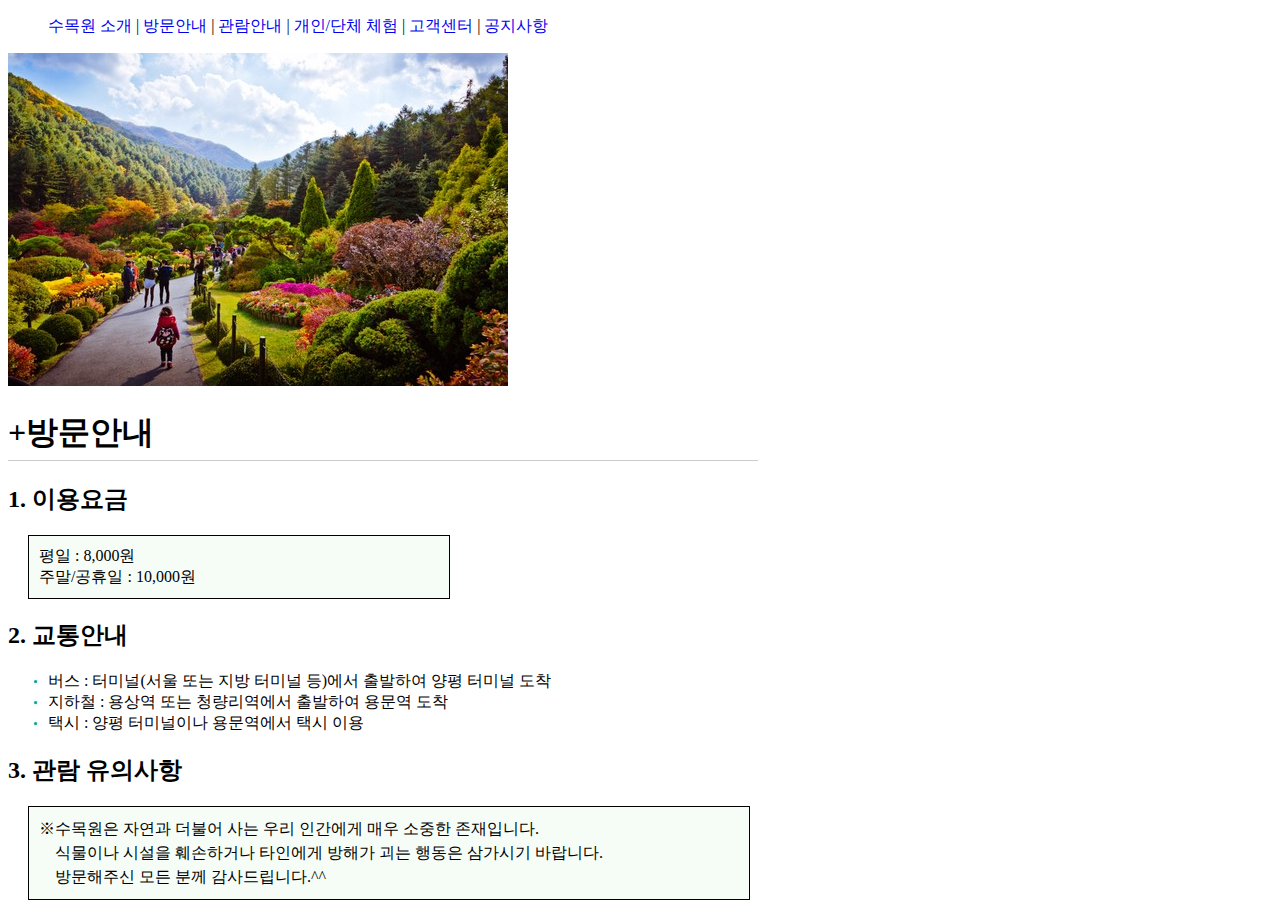
==== index.html @ 5f0e466b "Add files via upload" ====
<!DOCTYPE html>
<html lang="en" dir="ltr">
  <head>
    <meta charset="utf-8">
    <title>아침고요수목원</title>
    <style>
      ul{
        list-style-type:none;
      }
      #menu li{
        margin-top:5px;
        display:inline;
      }
      #visit_info{
        width:750px;
        padding-bottom:5px;
        border-bottom:solid 1px #cccccc;
      }
      #fee{
        width:400px;
        margin:20px;
        padding:10px;
        border:solid 1px; #bcd3be;
        background-color:#f6fdf7;
      }
      #traffic li{
        list-style-image:url("bulit_green.gif")
      }
      #comment{
        width:700px;
        margin:20px;
        padding:10px;
        border:solid 1px; #bcd3be;
        background-color:#f6fdf7;
        line-height:150%;
      }
      a:link {
        text-decoration:none;
      }


    </style>

  </head>
  <body>
    <ul id="menu">
      <li><a href="http://www.morningcalm.co.kr/html/story_sns.php">수목원 소개</a> |</li>
      <li><a href="http://www.morningcalm.co.kr/html/visit_info04.php">방문안내</a> |</li>
      <li><a href="http://www.morningcalm.co.kr/html/preview01.php">관람안내</a> |</li>
      <li><a href="http://www.morningcalm.co.kr/html/exp1_new.php">개인/단체 체험</a> |</li>
      <li><a href="http://www.morningcalm.co.kr/html/story03.php">고객센터</a> |</li>
      <li><a href="http://www.morningcalm.co.kr/html/notice_view.php">공지사항</a></li>
    </ul>

    <div>
      <img src="main_image.jpg">
    </div>

    <h1 id="visit_info">+방문안내</h1>

    <h2>1. 이용요금</h2>
    <ul id="fee">
      <li>평일 : 8,000원</li>
      <li>주말/공휴일 : 10,000원</li>
    </ul>

    <h2>2. 교통안내</h2>
    <ul id="traffic">
      <li>버스 : 터미널(서울 또는 지방 터미널 등)에서 출발하여 양평 터미널 도착</li>
      <li>지하철 : 용상역 또는 청량리역에서 출발하여 용문역 도착</li>
      <li>택시 : 양평 터미널이나 용문역에서 택시 이용</li>
    </ul>

    <h2>3. 관람 유의사항</h2>
    <p id="comment">※수목원은 자연과 더불어 사는 우리 인간에게 매우 소중한 존재입니다.
    <br> &nbsp;&nbsp;&nbsp; 식물이나 시설을 훼손하거나 타인에게 방해가 괴는 행동은 삼가시기 바랍니다.
    <br> &nbsp;&nbsp;&nbsp; 방문해주신 모든 분께 감사드립니다.^^</p>
  </body>
</html>
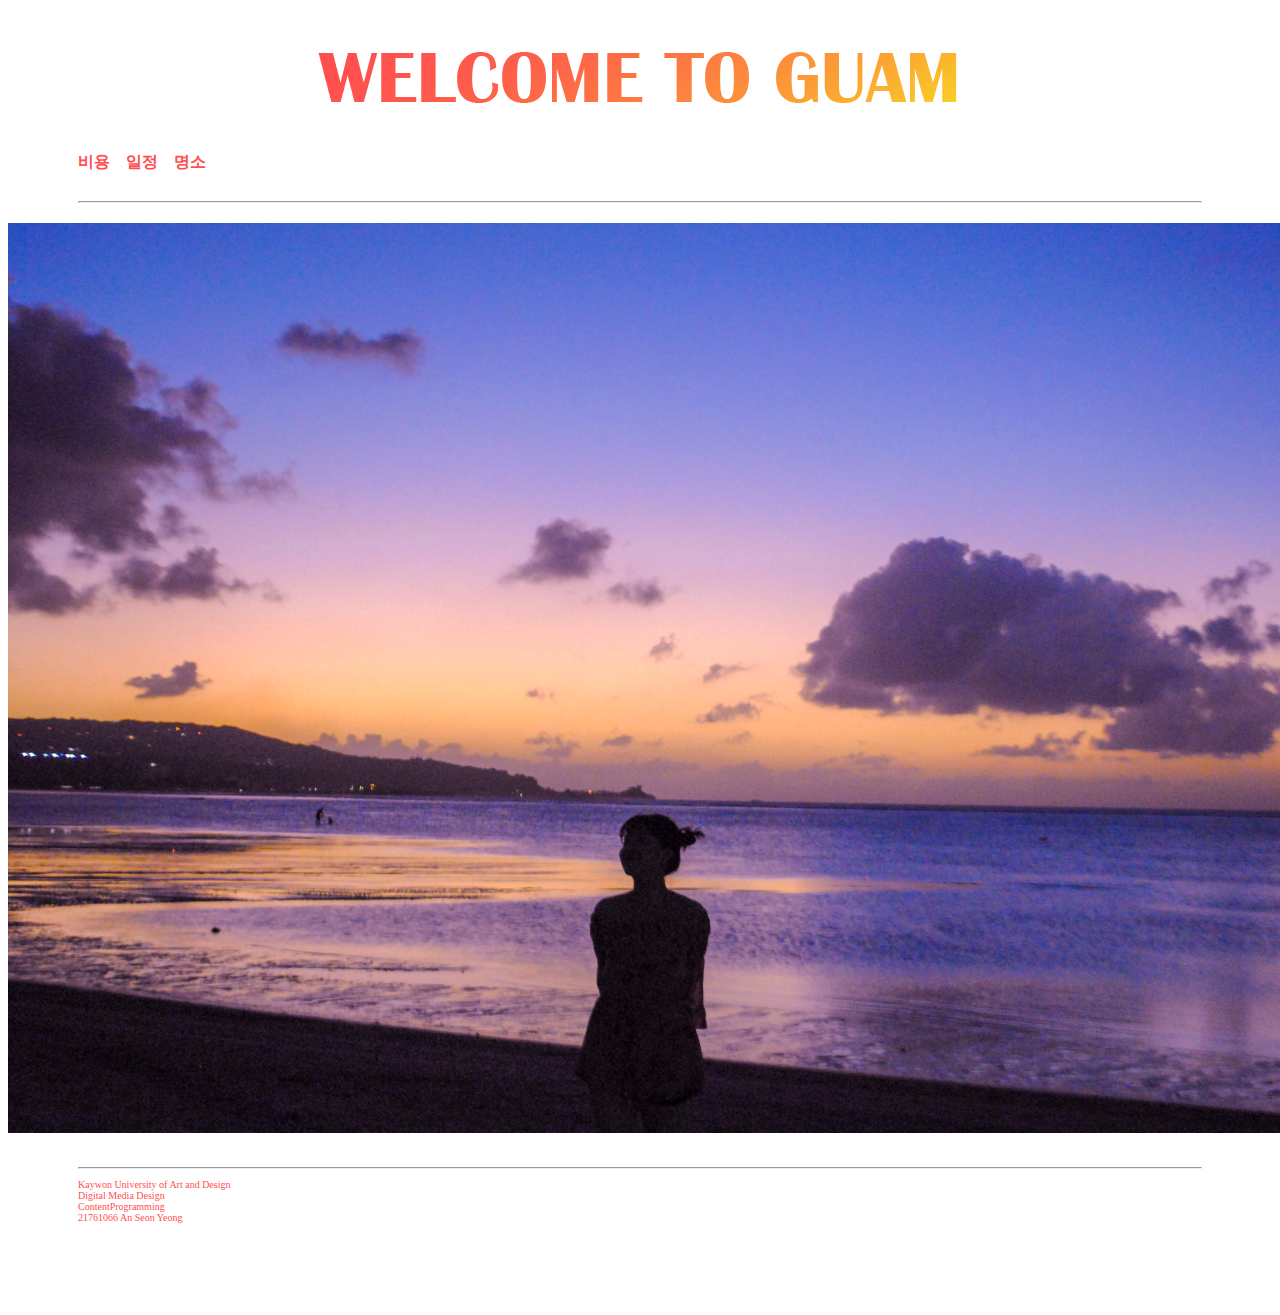
==== commit 1d07d013: "Add files via upload" ====
--- a/index.html
+++ b/index.html
@@ -1,79 +1,50 @@
+
 <!DOCTYPE html>
-<html lang="en" dir="ltr">
-  <head>
-    <meta charset="utf-8">
-    <title>아침고요수목원</title>
-    <style>
-      ul{
-        list-style-type:none;
-      }
-      #menu li{
-        margin-top:5px;
-        display:inline;
-      }
-      #visit_info{
-        width:750px;
-        padding-bottom:5px;
-        border-bottom:solid 1px #cccccc;
-      }
-      #fee{
-        width:400px;
-        margin:20px;
-        padding:10px;
-        border:solid 1px; #bcd3be;
-        background-color:#f6fdf7;
-      }
-      #traffic li{
-        list-style-image:url("bulit_green.gif")
-      }
-      #comment{
-        width:700px;
-        margin:20px;
-        padding:10px;
-        border:solid 1px; #bcd3be;
-        background-color:#f6fdf7;
-        line-height:150%;
-      }
-      a:link {
-        text-decoration:none;
-      }
+<html>
+<head>
+	<title>선영이의 웹사이트</title>
+	<meta charset="utf-8" />
+	<link rel="stylesheet" type="text/css" href="common.css" />
+	<meta name="keywords" content="개인 웹사이트, 콘텐츠 프로그래밍, html, css" />
+    <meta name="subject" content="선영이의 웹사이트" />
+    <meta name="descriptioin" content="html css관련 연습 및 레포트가 있는 웹사이트" />
+    <meta name="author" content="안선영" />
+    <meta name="robots" content="noindex" />
+    <meta name="copyright" content="안선영" />
+	<meta />
+
+</head>
+<body>
+
+		<div id="main_navigation">
+			 <center>	<a href="index.html"><img src="main.jpg" /></a> </center>
+				<strong>
+				<a class="link_button" href="layout1.html">비용</a>&nbsp; &nbsp;
+				<a class="link_button" href="layout2.html">일정</a>&nbsp; &nbsp;
+				<a class="link_button" href="layout3.html">명소</a> &nbsp;
+				</strong>
+            <hr />
+		</div>
 
 
-    </style>
+    <center>
+		<img src="index.jpg" width="1360px;" />
+		</center>
 
-  </head>
-  <body>
-    <ul id="menu">
-      <li><a href="http://www.morningcalm.co.kr/html/story_sns.php">수목원 소개</a> |</li>
-      <li><a href="http://www.morningcalm.co.kr/html/visit_info04.php">방문안내</a> |</li>
-      <li><a href="http://www.morningcalm.co.kr/html/preview01.php">관람안내</a> |</li>
-      <li><a href="http://www.morningcalm.co.kr/html/exp1_new.php">개인/단체 체험</a> |</li>
-      <li><a href="http://www.morningcalm.co.kr/html/story03.php">고객센터</a> |</li>
-      <li><a href="http://www.morningcalm.co.kr/html/notice_view.php">공지사항</a></li>
-    </ul>
-
-    <div>
-      <img src="main_image.jpg">
-    </div>
-
-    <h1 id="visit_info">+방문안내</h1>
-
-    <h2>1. 이용요금</h2>
-    <ul id="fee">
-      <li>평일 : 8,000원</li>
-      <li>주말/공휴일 : 10,000원</li>
-    </ul>
-
-    <h2>2. 교통안내</h2>
-    <ul id="traffic">
-      <li>버스 : 터미널(서울 또는 지방 터미널 등)에서 출발하여 양평 터미널 도착</li>
-      <li>지하철 : 용상역 또는 청량리역에서 출발하여 용문역 도착</li>
-      <li>택시 : 양평 터미널이나 용문역에서 택시 이용</li>
-    </ul>
-
-    <h2>3. 관람 유의사항</h2>
-    <p id="comment">※수목원은 자연과 더불어 사는 우리 인간에게 매우 소중한 존재입니다.
-    <br> &nbsp;&nbsp;&nbsp; 식물이나 시설을 훼손하거나 타인에게 방해가 괴는 행동은 삼가시기 바랍니다.
-    <br> &nbsp;&nbsp;&nbsp; 방문해주신 모든 분께 감사드립니다.^^</p>
-  </body>
+		<div id="wrap">
+		<div id="main_footer">
+				<hr />
+					<p>
+						Kaywon University of Art and Design
+						<br />
+						Digital Media Design
+						<br />
+						ContentProgramming
+						<br />
+						21761066 An Seon Yeong
+					</p>
+					<img src="main_logo.jpg" />
+		</div>
+	</div>
+</body>
 </html>
--- a/common.css
+++ b/common.css
@@ -0,0 +1,59 @@
+
+#main_navigation{
+	margin-bottom: 20px;
+	margin-left: 70px;
+	margin-right: 70px;
+}
+.link_button{
+	display: inline;
+	position: relative;
+	top: -20px;
+}
+#main_navigation img{
+	width: 770px;
+	margin-bottom: 30px;
+}
+#main_navigation .link_button:link{
+	color: #ff4e50;
+	text-decoration: none;
+}
+#main_navigation .link_button:visited{
+	color: #ff4e50;
+	text-decoration: none;
+}
+
+#main_navigation .link_button:hover{
+	color: black;
+	background-color: black;
+	text-decoration: none;
+}
+#wrap{
+	margin-left: 70px;
+	margin-right: 70px;
+}
+
+#main_footer{
+
+	color: #ff4e50;
+	font-size: 10px;
+	margin-top: 30px;
+	margin-bottom: 20px;
+}
+#main_footer img{
+	width: 60px;
+	display: inline;
+	position: relative;
+	margin-left: 1280px;
+	top: -60px;
+}
+#index_img{
+	text-align: center;
+	width: 100px;
+}
+#brand_name{
+	display: inline;
+	position: relative;
+	top: -15px;
+	margin-right: 300px;
+	color: #ff4e50;
+}
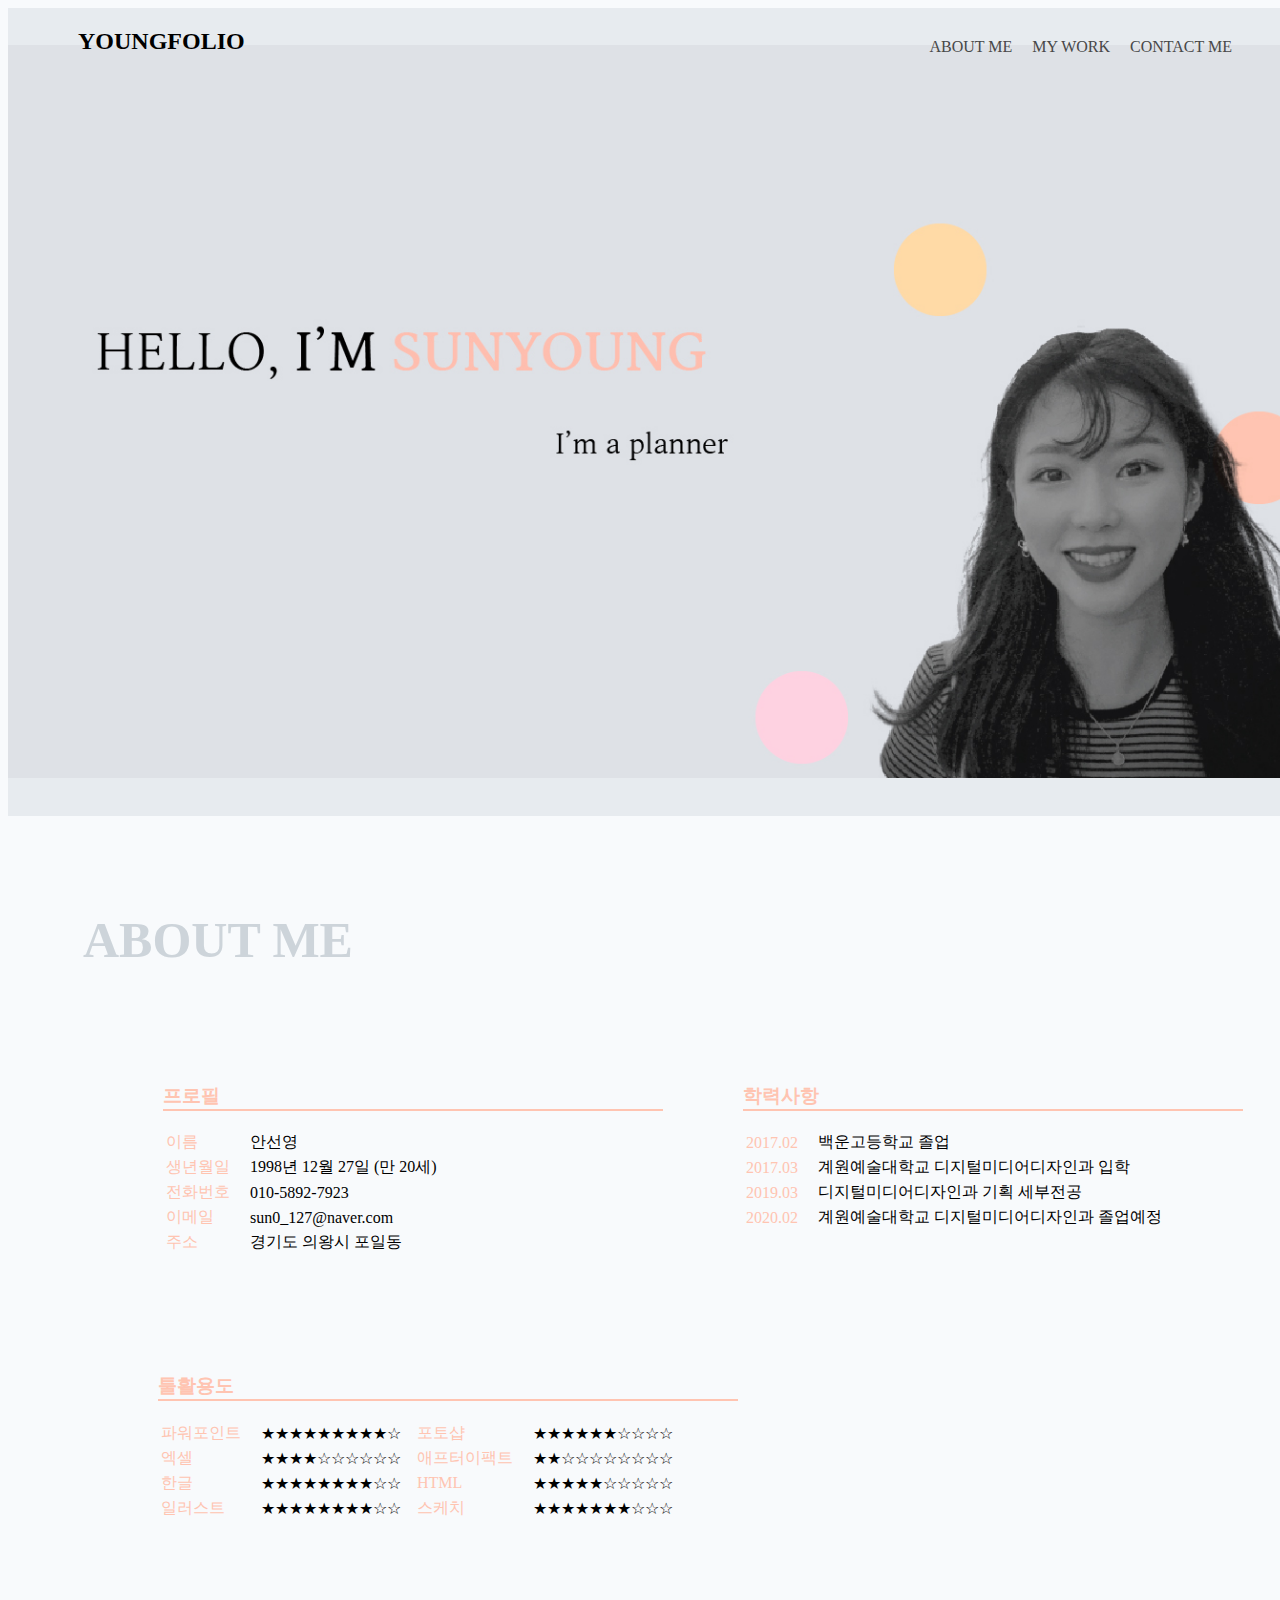
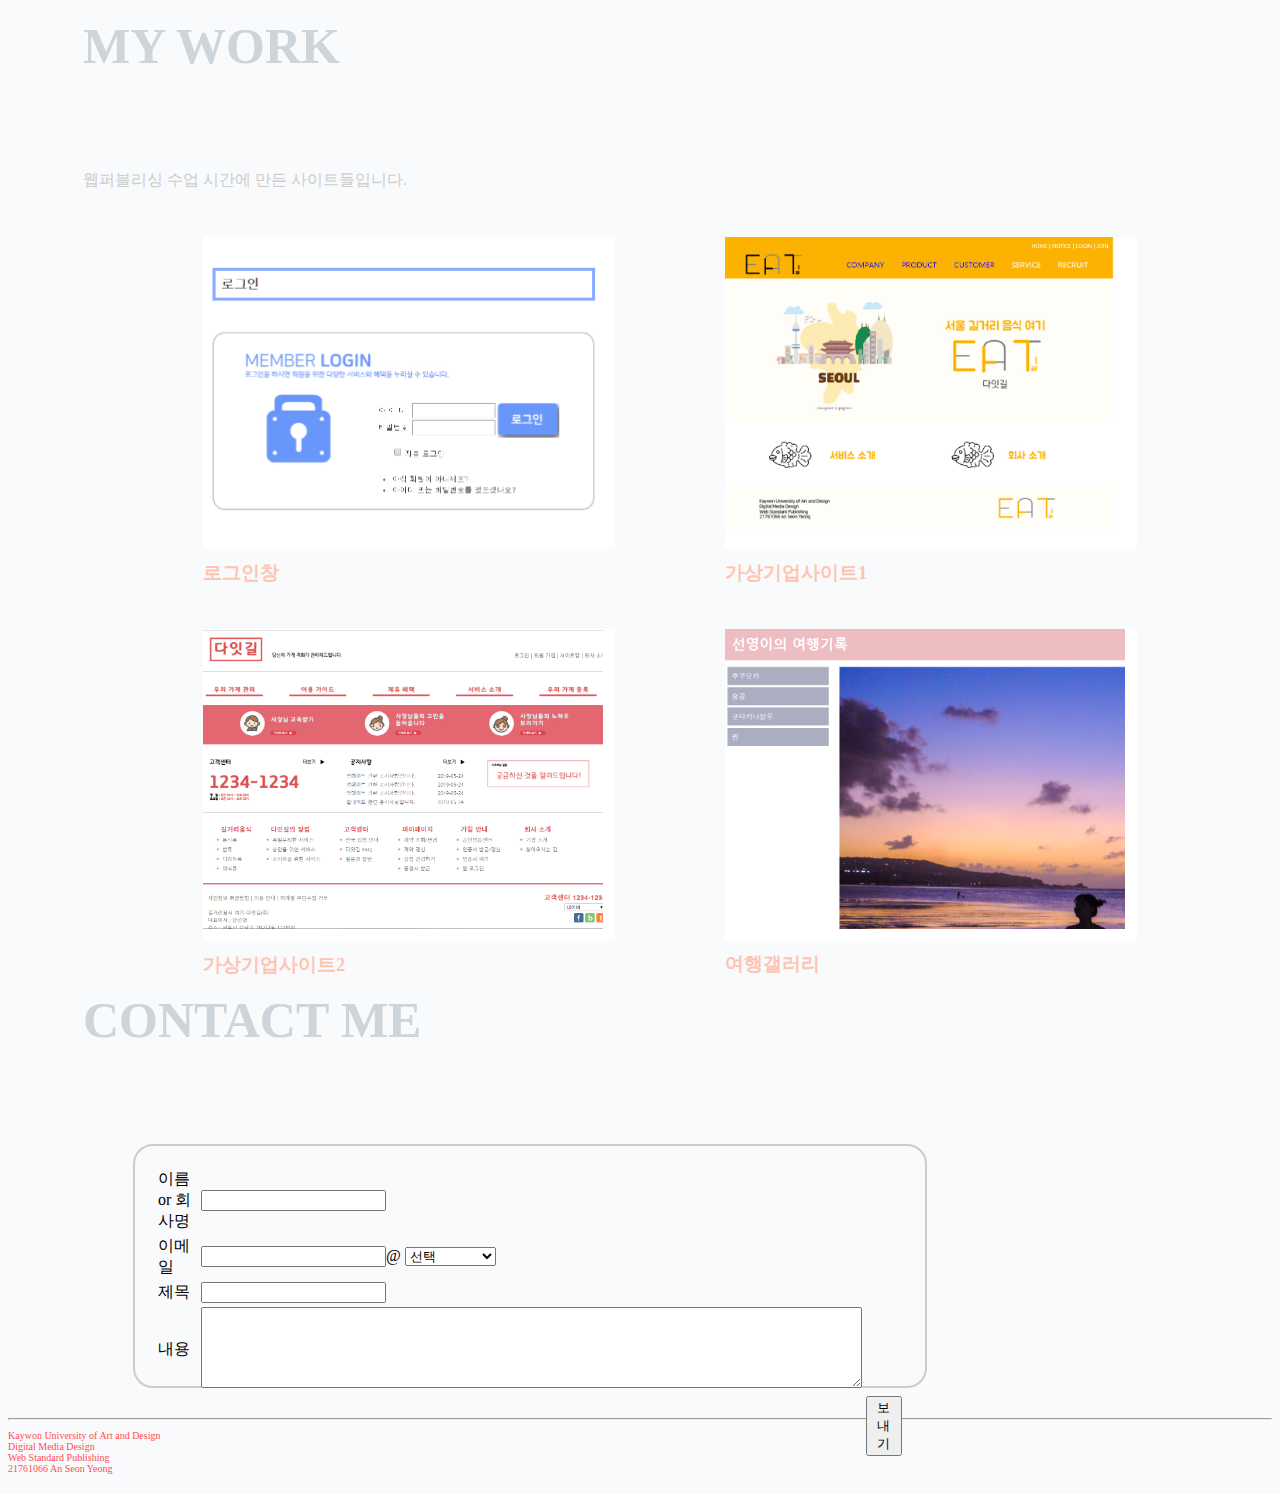
==== commit f2eb3141: "Add files via upload" ====
--- a/index.html
+++ b/index.html
@@ -1,50 +1,351 @@
-
 <!DOCTYPE html>
-<html>
-<head>
-	<title>선영이의 웹사이트</title>
-	<meta charset="utf-8" />
-	<link rel="stylesheet" type="text/css" href="common.css" />
-	<meta name="keywords" content="개인 웹사이트, 콘텐츠 프로그래밍, html, css" />
-    <meta name="subject" content="선영이의 웹사이트" />
-    <meta name="descriptioin" content="html css관련 연습 및 레포트가 있는 웹사이트" />
-    <meta name="author" content="안선영" />
-    <meta name="robots" content="noindex" />
-    <meta name="copyright" content="안선영" />
-	<meta />
-
-</head>
-<body>
-
-		<div id="main_navigation">
-			 <center>	<a href="index.html"><img src="main.jpg" /></a> </center>
-				<strong>
-				<a class="link_button" href="layout1.html">비용</a>&nbsp; &nbsp;
-				<a class="link_button" href="layout2.html">일정</a>&nbsp; &nbsp;
-				<a class="link_button" href="layout3.html">명소</a> &nbsp;
-				</strong>
-            <hr />
-		</div>
-
-
-    <center>
-		<img src="index.jpg" width="1360px;" />
-		</center>
-
-		<div id="wrap">
-		<div id="main_footer">
-				<hr />
-					<p>
-						Kaywon University of Art and Design
-						<br />
-						Digital Media Design
-						<br />
-						ContentProgramming
-						<br />
-						21761066 An Seon Yeong
-					</p>
-					<img src="main_logo.jpg" />
-		</div>
-	</div>
-</body>
+<html lang="en" dir="ltr">
+  <head>
+    <meta charset="utf-8">
+    <title></title>
+    <style media="screen">
+      body{
+        background-color : #f8fafc;
+        font-family: "맑은 고딕", "돋움";
+        font-size : 100%;
+      }
+      .anchor1:link{color:#484848; text-decoration: none;} /*링크*/
+      .anchor1:visited{color:#484848; text-decoration: none;} /*방문했던 사이트*/
+      .anchor1:hover{color:#484848; text-decoration: none;} /*마우스 커서를 올렸을 때*/
+      .anchor1:active{color:#484848; text-decoration: none;} /*마우스를 눌렀을때(down)*/
+      .anchor1:focus{color:#000000; text-decoration: none;} /*tab index 포커싱 되었을 때*/
+
+      @media only screen and (min-width: 600px) {
+        .c_m_1 {width:8.33%}
+        .c_m_2 {width:16.66%}
+        .c_m_3 {width:25%}
+        .c_m_4 {width:33.33%}
+        .c_m_5 {width:41.66%}
+        .c_m_6 {width:50%}
+        .c_m_7 {width:58.33%}
+        .c_m_8 {width:66.66%}
+        .c_m_9 {width:75%}
+        .c_m_10 {width:83.33%}
+        .c_m_11 {width:91.66%}
+        .c_m_12 {width:100%}
+      }
+      @media only screen and (min-width: 768px) {
+        .c_1 {width:8.33%}
+        .c_2 {width:16.66%}
+        .c_3 {width:25%}
+        .c_4 {width:33.33%}
+        .c_5 {width:41.66%}
+        .c_6 {width:50%}
+        .c_7 {width:58.33%}
+        .c_8 {width:66.66%}
+        .c_9 {width:75%}
+        .c_10 {width:83.33%}
+        .c_11 {width:91.66%}
+        .c_12 {width:100%}
+      }
+      header {
+          height: 768px;
+          padding:20px;
+          background-color: #e7ebef;
+          background-image: url("main_image.jpg");
+          background-repeat: no-repeat;
+          background-size: 100%;
+          background-position: 50% 50%;
+      }
+      #header{
+				position: relative;
+				overflow: auto;
+			}
+			#header_list{
+				position: relative;
+				overflow: auto;
+				float: right;
+				margin-bottom: 15px;
+				margin-top: 0px;
+				margin-right: 50px;
+				margin-left: 30px;
+			}
+			#header_list li{
+				color: #000000;
+				float: left;
+				list-style: none;
+				padding: 10px;
+			}
+			#header_title{
+				float: left;
+				margin-bottom: 15px;
+				margin-top: 0px;
+				margin-left: 50px;
+				margin-right: 50px;
+			}
+      .content_title{
+        color: #cdd4da;
+				font-size: 50px;
+				margin-left: 0px;
+				width: 500px;
+				margin-top: 95px;
+				margin-bottom: 95px;
+      }
+      #about_me{
+        width:100%;
+        margin-left: 75px;
+      }
+      .about_me_sub_title{
+        color: #ffc4b1;
+      }
+      .about_me_title{
+        color :#ffc4b1;
+        border-bottom:solid 2px #ffc4b1;
+      }
+      #content_list1{
+        position: relative;
+        overflow: auto;
+        margin:0px;
+        padding: 0px;
+        margin-bottom: 80px;
+      }
+      #content_list1 li{
+        display: block;
+        float: left;
+        list-style: none;
+      	width: 500px;
+        margin-left: 80px;
+      }
+      #about_me_a{
+        margin-left: 75px;
+        width: 580px;
+      }
+      #my_work{
+        width:100%;
+        margin-left: 75px;
+      }
+      #my_work li{
+        display: block;
+        float: left;
+        list-style: none;
+        width: 500px;
+        margin-left: 80px;
+        margin-right: 30px;
+        background-color: white;
+        margin-bottom: 50px;
+        width: 412px;
+        height: 312px;
+        margin-top: 30px;
+      }
+      #my_work li img{
+        width: 400px;
+      }
+      #my_work p {
+        color: #cccccc;
+      }
+      .content_list2_text{
+        color: #ffc4b1
+      }
+      #contact_me{
+        width:100%;
+        margin-left: 75px;
+        width:750px;
+        height:200px;
+        margin:20px 0 0 50px;
+        border:solid 2px #cccccc;
+        border-radius:20px;
+        padding: 20px 20px 20px 20px;
+      }
+      #main_footer{
+
+      	color: #ff4e50;
+      	font-size: 10px;
+      	margin-top: 30px;
+      	margin-bottom: 20px;
+      }
+      #contact_me_a{
+        width:100%;
+        margin-left: 75px;
+      }
+    </style>
+
+  </head>
+  <body>
+    <header class="c_12">
+      <div id="header">
+				<h2 id="header_title">YOUNGFOLIO</h2>
+					<ul id="header_list">
+						<li><a class="anchor1" href="#about_me">ABOUT ME</a></li>
+						<li><a class="anchor1" href="#my_work">MY WORK</a></li>
+						<li><a class="anchor1" href="#main_footer">CONTACT ME</a></li>
+					</ul>
+			</div>
+    </header>
+
+    <div id="about_me">
+      <h2 class="content_title">ABOUT ME</h2>
+      <ul id="content_list1">
+        <li>
+      <h3 class="about_me_title">프로필</h3>
+        <table>
+          <tr>
+            <td class="about_me_sub_title">이름</td>
+            <td>&nbsp; &nbsp; 안선영</td>
+          </tr>
+
+          <tr>
+            <td class="about_me_sub_title">생년월일</td>
+            <td>&nbsp; &nbsp; 1998년 12월 27일 (만 20세)</td>
+          </tr>
+
+          <tr>
+            <td class="about_me_sub_title">전화번호</td>
+            <td>&nbsp; &nbsp; 010-5892-7923</td>
+          </tr>
+
+          <tr>
+            <td class="about_me_sub_title">이메일</td>
+            <td>&nbsp; &nbsp; sun0_127@naver.com</td>
+          </tr>
+
+          <tr>
+            <td class="about_me_sub_title">주소</td>
+            <td>&nbsp; &nbsp; 경기도 의왕시 포일동</td>
+          </tr>
+        </table>
+      </li>
+        <li>
+      <h3 class="about_me_title">학력사항</h3>
+        <table>
+          <tr>
+            <td class="about_me_sub_title">2017.02</td>
+            <td>&nbsp; &nbsp; 백운고등학교 졸업</td>
+          </tr>
+
+          <tr>
+            <td class="about_me_sub_title">2017.03</td>
+            <td>&nbsp; &nbsp; 계원예술대학교 디지털미디어디자인과 입학</td>
+          </tr>
+
+          <tr>
+            <td class="about_me_sub_title">2019.03</td>
+            <td>&nbsp; &nbsp; 디지털미디어디자인과 기획 세부전공</td>
+          </tr>
+
+          <tr>
+            <td class="about_me_sub_title">2020.02</td>
+            <td>&nbsp; &nbsp; 계원예술대학교 디지털미디어디자인과 졸업예정</td>
+          </tr>
+        </table>
+      </li>
+
+    </ul>
+        </br>
+        <div id="about_me_a">
+        <h3 class="about_me_title">툴활용도</h3>
+          <table>
+            <tr>
+              <td class="about_me_sub_title">파워포인트</td>
+              <td>&nbsp; &nbsp; ★★★★★★★★★☆</td>
+              <td class="about_me_sub_title">&nbsp; &nbsp;포토샵</td>
+              <td>&nbsp; &nbsp; ★★★★★★☆☆☆☆</td>
+            </tr>
+
+            <tr>
+              <td class="about_me_sub_title">엑셀</td>
+              <td>&nbsp; &nbsp; ★★★★☆☆☆☆☆☆</td>
+              <td class="about_me_sub_title">&nbsp; &nbsp;애프터이팩트</td>
+              <td>&nbsp; &nbsp; ★★☆☆☆☆☆☆☆☆</td>
+            </tr>
+
+            <tr>
+              <td class="about_me_sub_title">한글</td>
+              <td>&nbsp; &nbsp; ★★★★★★★★☆☆</td>
+              <td class="about_me_sub_title">&nbsp; &nbsp;HTML</td>
+              <td>&nbsp; &nbsp; ★★★★★☆☆☆☆☆</td>
+            </tr>
+
+            <tr>
+              <td class="about_me_sub_title">일러스트</td>
+              <td>&nbsp; &nbsp; ★★★★★★★★☆☆</td>
+              <td class="about_me_sub_title">&nbsp; &nbsp;스케치</td>
+              <td>&nbsp; &nbsp; ★★★★★★★☆☆☆</td>
+            </tr>
+          </table>
+        </div>
+    </div>
+
+    <div id="my_work">
+      <h2 class="content_title">MY WORK</h2>
+      <p>웹퍼블리싱 수업 시간에 만든 사이트들입니다.</p>
+      <ul>
+        <li><a href="index8_21761066.html"><img src="index8.png"></a>
+        <h3 class="content_list2_text">로그인창</h3></li>
+      </ul>
+      <ul>
+        <li><a href="index10_21761066.html"><img src="index10.png"></a>
+        <h3 class="content_list2_text">가상기업사이트1</h3></li>
+      </ul>
+      <ul>
+        <li><a href="index11_21761066.html"><img src="index11.png"></a>
+        <h3 class="content_list2_text">가상기업사이트2</h3></li>
+      </ul>
+      <ul>
+        <li><a href="index12_21761066.html"><img src="index12.png"></a>
+        <h3 class="content_list2_text">여행갤러리</h3></li>
+      </ul>
+    </div>
+
+    <div id="contact_me_a">
+      <h2 class="content_title">CONTACT ME</h2>
+      <form id="contact_me">
+    <table>
+      <tr>
+        <td>이름 or 회사명</td>
+        <td><input type="text"></td>
+      </tr>
+
+      <tr>
+        <td>이메일</td>
+        <td><input type="text">@
+        <select>
+          <option>선택</option>
+          <option>naver.com</option>
+          <option>hanmail.net</option>
+          <option>gmail.com</option>
+          <option>직접입력</option>
+        </select></td>
+      </tr>
+
+      <tr>
+        <td>제목</td>
+        <td><input type="text"></td>
+      </tr>
+
+      <tr>
+        <td>내용</td>
+        <td><textarea rows="5" cols="80"></textarea></td>
+      </tr>
+
+      <tr>
+        <td></td>
+        <td></td>
+        <td><button type="button">보내기</button></td>
+      </tr>
+    </table>
+  </form>
+    </div>
+
+    <footer>
+      <div id="main_footer">
+      <hr />
+        <p>
+          Kaywon University of Art and Design
+          <br />
+          Digital Media Design
+          <br />
+          Web Standard Publishing
+          <br />
+          21761066 An Seon Yeong
+        </p>
+  </div>
+    </footer>
+
+
+  </body>
 </html>
